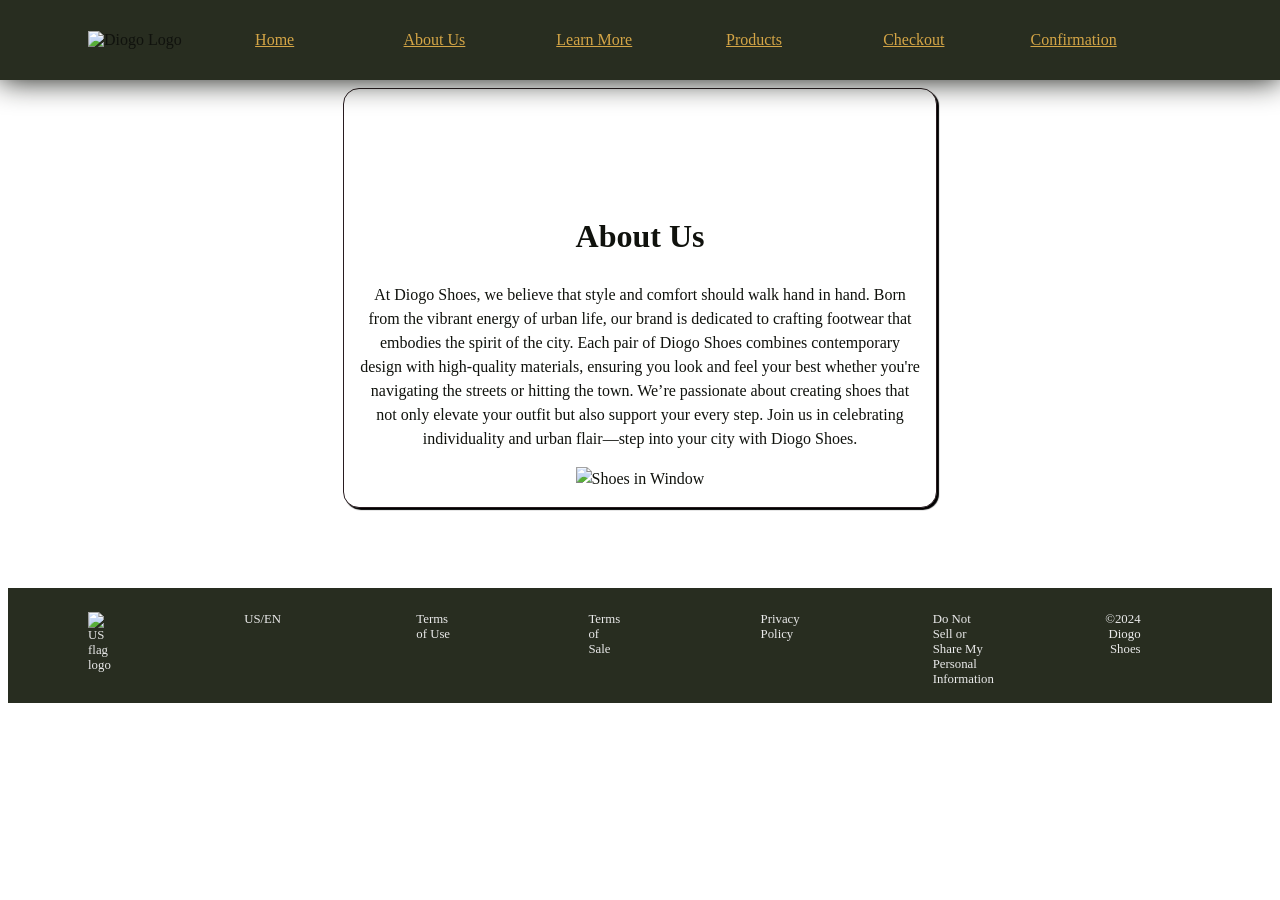
==== aboutus.html @ 231948c6 "Add files via upload" ====
<!DOCTYPE html>
<html lang="en">

<head>
    <meta charset="UTF-8">
    <meta name="viewport" content="width=device-width, initial-scale=1.0">
    <title>Diogo Shoes</title>
    <link href="styles.css" rel="stylesheet" />
</head>

<body>
    <div class = "grid-container">
        <div class = "header">
    <header>
        <div class="navigation">
        <ul>
            <li><img src="images/logo.png" alt="Diogo Logo" width="200"></li>
            <li><a href=index.html>Home</a> </li>
            <li><a href=aboutus.html>About Us</a></li>
            <li><a href=learnmore.html>Learn More</a></li>
            <li><a href=products.html>Products</a></li>
            <li><a href=checkout.html>Checkout</a></li>
            <li><a href=confirmation.html>Confirmation</a></li>
        </ul>         
    </div>
    </header>
</div>

    <main>
            <div class = "content">
        <h1>About Us</h1>
        <p>
            At Diogo Shoes, we believe that style and comfort should walk hand in hand. Born from the vibrant energy of
            urban life, our brand is dedicated to crafting footwear that embodies the spirit of the city. Each pair of
            Diogo Shoes combines contemporary design with high-quality materials, ensuring you look and feel your best whether
            you're navigating the streets or hitting the town. We’re passionate about creating shoes that not only elevate your
            outfit but also support your every step. Join us in celebrating individuality and urban flair—step into your
            city with Diogo Shoes.
        </p>
    
        <img src="images/shoes-in-window.jpg" alt="Shoes in Window" width=100% class="center">
    </div>
    </main>
   
    <div class = "footer"> 
    <footer>
       <!--<div class = "flag">
            <img src="images/US.png" alt="US flag logo" width= 25px>
        </div>--> 
        <ul>
            <li><img src="images/US.png" alt="US flag logo" width= 25px></li>
            <li>US/EN</li>
            <li>Terms of Use</li>
            <li>Terms of Sale</li>
            <li>Privacy Policy</li>
            <li>Do Not Sell or Share My Personal Information</li>
            <li><span class="copywrite">©2024 Diogo Shoes</span></li>
        </ul>
    </footer>
</div>
</div>
</body>
</html>
---- styles.css ----
body {
    color: #10120D;
    font-family: sans-serif;
    background-image: url("images/tropical-forest\ \(2\).jpg");
    background-size: cover;
    background-position: center;
    background-repeat: no-repeat;
    font-size: clamp(1rem, 2rem + -0.083vw, 1.5rem)
    margin 0;
    padding: 0;
}

/*h1 {
    padding: 0;
    margin-top: 1em;
    text-align: center;
    color: #3b452b;
    text-shadow: rgb(21, 20, 13) 1px 0 1px;
    font-family: Bitter;
    font-size: clamp(1.5rem, 0.955rem + 2.73vw, 3rem);
}

main {
    background-color: white;
    width: 800px;
    height: auto;
    margin:5em auto;
    /*TRBL*/
   /* padding: 1em;
    border-radius: 1em;
    box-shadow: black 2px 2px 1px;
    border: 1px double #291c20;
}

div {
    padding: .5em;
    text-align: left;
    line-height: 1.5;
    font-family: Raleway;
}

.bold {
    font-weight: bold;
}

.center {
    display: block;
    margin-left: auto;
    margin-right: auto;
}
*/
header img {
    width: 100px;
    display: flex-end;
    margin-left: 40px;
}
/*
header {
    background-color: #282D20;
    position: fixed;
    top: 0;
    left: 0;
    right: 0;
    height: 80px;
    display: flex;
    align-items: center;
    box-shadow: 0 0 30px 0 #10120D;
}

header * {
    display: inline;
}

header li {
    margin: 20px;
}

header li a {
    color: #D4A546;
    text-decoration: none;
    font-family: Raleway;
    font-size: 1.5rem;
}

footer img {
    width: 15px;
    margin-left: 40px;
}

footer {
    color: #EAEAEA;
    background-color: #282D20;
    position: relative;
    top: 0;
    left: 0;
    right: 0;
    height: 70px;
    display: flex;
    align-items: baseline;
}

footer * {
    display: inline;
}

footer a {
    color: #EAEAEA;
    margin: auto;
    padding-left: 5em;
    font-family: Raleway;
    font-size: .5rem;
    text-decoration: solid;
    align-content: center;
    gap: 30px;
}

.checkout {
    text-align: left;    
}

p {
    text-indent: 50px;
    padding: .5em;
    text-align: center;
    line-height: 1.5;
    font-family: Raleway;
    max-width: 70ch;
}*/

.copywrite {
    text-align: right;
}

@font-face {
    font-family: Bitter;
    src: url(fonts/Bitter/Bitter-VariableFont_wght.ttf);
}

@font-face {
    font-family: Raleway;
    src: url(fonts/Raleway/Raleway-VariableFont_wght.ttf);
}
/*
.navigation {  
    display: flex;
    flex-direction: row;
    justify-content: flex-end;
    min-width: 1200px;
}*/

.cvc {
    width: 30px;
}
/*
.content{  
    padding: 0 50px;
    max-width: 960px;
    margin: 0 auto;
}

img {
    max-width: 100%;
    height: auto;
}*/

.grid-container {
    display: grid;
    grid-template-areas:
    'header'
    'navigation'
    'content'
    'footer';
    gap: 10x;
}

.header {
    grid-area: header;
    background-color: #282D20;
    position: fixed;
    top: 0;
    left: 0;
    right: 0;
    height: 80px;
    display: flex;
    align-items: center;
    box-shadow: 0 0 30px 0 #10120D;
}
/*.logo {
    width: 100px;
    margin-left: 40px;
}*/
.navigation {
    grid-area: navigation;
}

.navigation ul {
    list-style: none;
    margin: 5em, 0, 5em, 0;
   

    display: grid;
    grid-template-columns: repeat(7, 1fr);
    gap: 10px;
    justify-items: center;       
}

.navigation li {
    padding: 8px;    
    font-family: Raleway;   
    text-align: left;
}

.navigation li a {
    color: #D4A546;
}

.navigation li:hover {
    background-color:#282D20;
    opacity: 0.2;
}
.content {
    grid-area: main;
    background-color: white;    
    font-family: Raleway;
    line-height: 1.5;
    text-align: center;
    max-width: 70ch;
    margin:5em auto;
    padding: 1em;
    padding-top: 100px;
    border-radius: 1em;
    box-shadow: black 2px 2px 1px;
    border: 1px double #291c20;
    }

.content h1 {
    padding: .1rem;
    text-align: center;
    font-family: Raleway;
    font-weight: bold;   
}

.footer {
    grid-area:footer;
    color: #EAEAEA;
    background-color: #282D20;
}
/*.flag {
    display: grid;
    grid-template-columns: repeat(1, 1fr);
    justify-items: left;
    max-width: 100%;
    margin-top: 1em; 
    padding-left: 1em;
}*/
.footer ul {
    list-style: none;
    margin-top: 1.5em;
    padding-left: 4em;

    display: grid;
    grid-template-columns: repeat(7, 1fr);
    gap: 5px;
    justify-items: center;
}

.footer li {
    display: grid;
    grid-template-columns: repeat(3, 2fr);
    justify-items: center;
    color: #EAEAEA;
    font-family: Raleway;
    font-size: clamp(0.6944rem, 0.6513rem + 0.1919vw, 0.8rem);   
    gap: 30px;
}

@media (max-width: 600px) {
 
    .grid-container {
        display: grid;
        grid-template-areas:
        'header'
        'navigation'
        'content'
        'footer';
        gap: 10x;
    }

    .header {
        grid-area: header;
        background-color: #282D20;
        top: 0;
        left: 0;
        right: 0;
        height: 100px;
        display: flex;
        align-items: center;
        box-shadow: 0 0 30px 0 #10120D;
    }

    .navigation {
        grid-area: navigation;
    }

    .navigation ul {
        list-style: none;
        margin: 5em, 0, 5em, 0;       
    
        display: grid;
        grid-template-columns: repeat(auto-fit, minmax(120px, 1fr));
        gap: 10px;             
    }   
  
    .content {
        display: grid;
        grid-template-columns: repeat(1, 1fr);
        justify-items: center;
       padding-top: 100px; 
    }

    .footer {
        grid-area:footer;
        color: #EAEAEA;
        background-color: #282D20;
    }
 
    .footer ul {
        display: grid;
        grid-template-columns: repeat(auto-fit, minmax(120px, 1fr));
        gap: 10px;
    }
}


/*https://www.w3schools.com/css/tryit.asp?filename=tryresponsive_styles*/
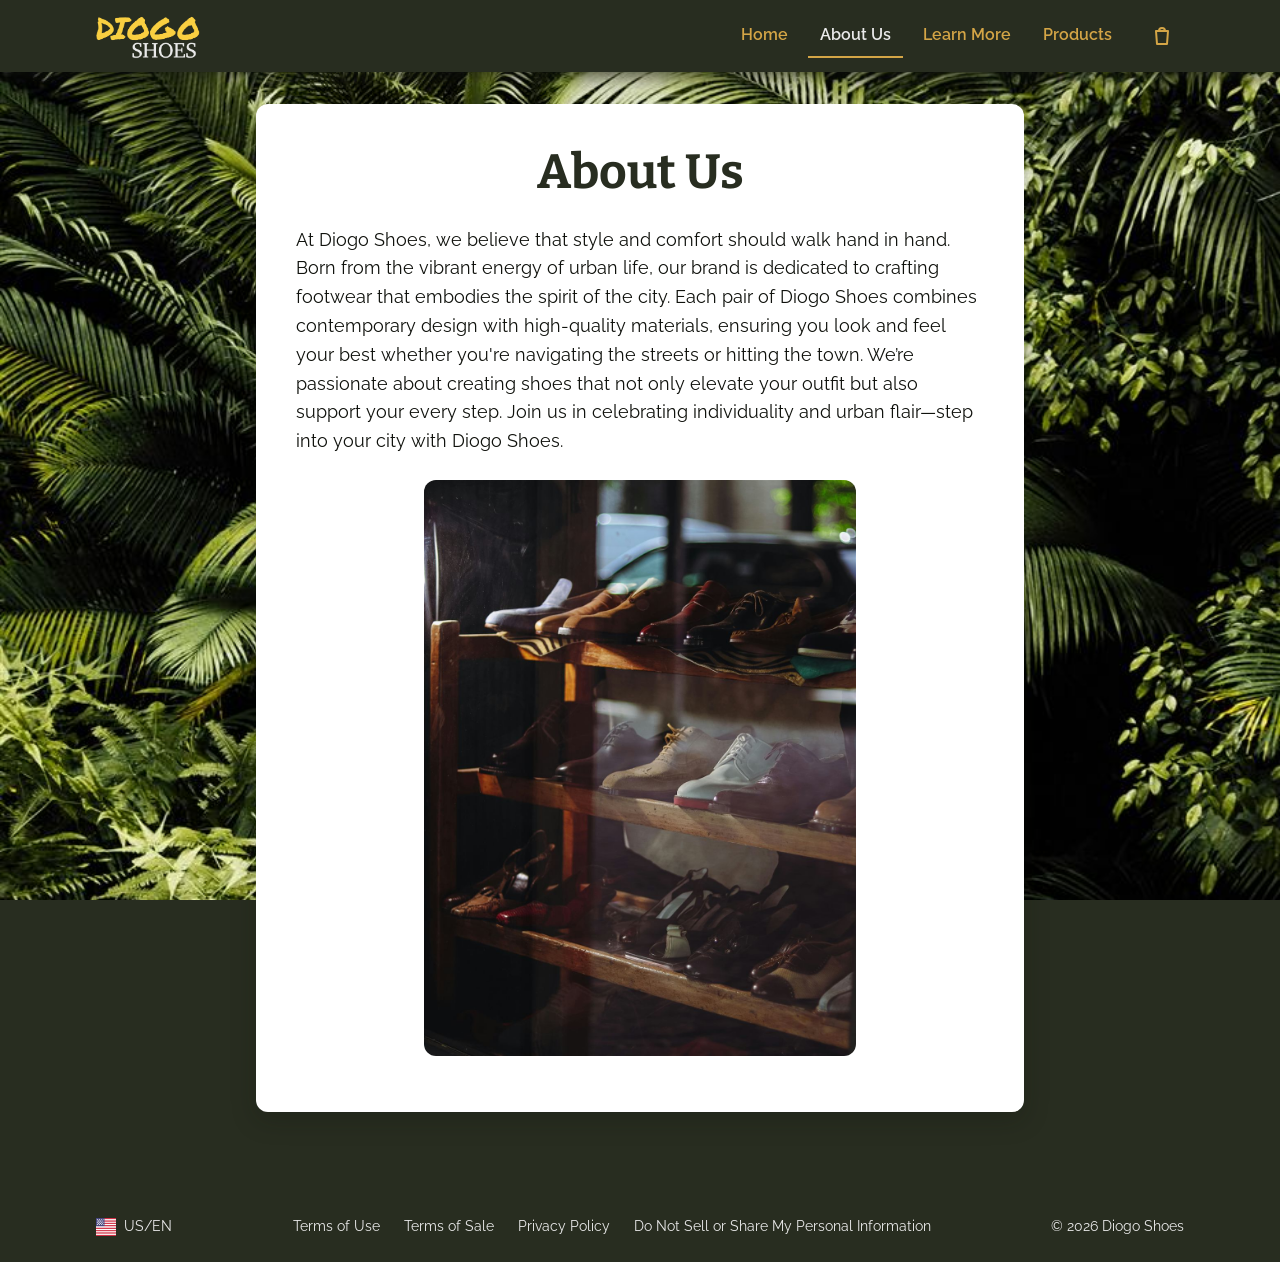
==== commit c4bbcc7d: "Add rebuilt responsive HTML/CSS pages that load the cart/catalog JS The earlier rebuild commit only " ====
--- a/aboutus.html
+++ b/aboutus.html
@@ -1,63 +1,77 @@
-<!DOCTYPE html>
-<html lang="en">
-
-<head>
-    <meta charset="UTF-8">
-    <meta name="viewport" content="width=device-width, initial-scale=1.0">
-    <title>Diogo Shoes</title>
-    <link href="styles.css" rel="stylesheet" />
-</head>
-
-<body>
-    <div class = "grid-container">
-        <div class = "header">
-    <header>
-        <div class="navigation">
-        <ul>
-            <li><img src="images/logo.png" alt="Diogo Logo" width="200"></li>
-            <li><a href=index.html>Home</a> </li>
-            <li><a href=aboutus.html>About Us</a></li>
-            <li><a href=learnmore.html>Learn More</a></li>
-            <li><a href=products.html>Products</a></li>
-            <li><a href=checkout.html>Checkout</a></li>
-            <li><a href=confirmation.html>Confirmation</a></li>
-        </ul>         
-    </div>
-    </header>
-</div>
-
-    <main>
-            <div class = "content">
-        <h1>About Us</h1>
-        <p>
-            At Diogo Shoes, we believe that style and comfort should walk hand in hand. Born from the vibrant energy of
-            urban life, our brand is dedicated to crafting footwear that embodies the spirit of the city. Each pair of
-            Diogo Shoes combines contemporary design with high-quality materials, ensuring you look and feel your best whether
-            you're navigating the streets or hitting the town. We’re passionate about creating shoes that not only elevate your
-            outfit but also support your every step. Join us in celebrating individuality and urban flair—step into your
-            city with Diogo Shoes.
-        </p>
-    
-        <img src="images/shoes-in-window.jpg" alt="Shoes in Window" width=100% class="center">
-    </div>
-    </main>
-   
-    <div class = "footer"> 
-    <footer>
-       <!--<div class = "flag">
-            <img src="images/US.png" alt="US flag logo" width= 25px>
-        </div>--> 
-        <ul>
-            <li><img src="images/US.png" alt="US flag logo" width= 25px></li>
-            <li>US/EN</li>
-            <li>Terms of Use</li>
-            <li>Terms of Sale</li>
-            <li>Privacy Policy</li>
-            <li>Do Not Sell or Share My Personal Information</li>
-            <li><span class="copywrite">©2024 Diogo Shoes</span></li>
-        </ul>
-    </footer>
-</div>
-</div>
-</body>
-</html>
+<!DOCTYPE html>
+<html lang="en">
+
+<head>
+    <meta charset="UTF-8">
+    <meta name="viewport" content="width=device-width, initial-scale=1.0">
+    <meta name="description" content="The story behind Diogo Shoes.">
+    <title>About Us | Diogo Shoes</title>
+    <link rel="icon" href="images/logo.png">
+    <link rel="stylesheet" href="styles.css">
+    <script src="js/products.js" defer></script>
+    <script src="js/cart.js" defer></script>
+    <script src="js/main.js" defer></script>
+</head>
+
+<body>
+    <a class="skip-link" href="#main">Skip to content</a>
+
+    <header class="site-header">
+        <div class="header-inner">
+            <a class="logo" href="index.html">
+                <img src="images/logo.png" alt="Diogo Shoes home" width="120" height="87">
+            </a>
+
+            <button class="nav-toggle" type="button" aria-expanded="false" aria-controls="site-nav" aria-label="Open menu">
+                <span class="nav-toggle-bar" aria-hidden="true"></span>
+            </button>
+
+            <nav id="site-nav" class="site-nav" aria-label="Main">
+                <ul>
+                    <li><a href="index.html">Home</a></li>
+                    <li><a href="aboutus.html">About Us</a></li>
+                    <li><a href="learnmore.html">Learn More</a></li>
+                    <li><a href="products.html">Products</a></li>
+                </ul>
+            </nav>
+
+            <a class="cart-link" href="checkout.html" aria-label="Cart">
+                <svg class="cart-icon" viewBox="0 0 24 24" width="24" height="24" aria-hidden="true" focusable="false">
+                    <path d="M6 7h12l-1 13H7L6 7Z" fill="none" stroke="currentColor" stroke-width="2" stroke-linejoin="round"/>
+                    <path d="M9 7a3 3 0 0 1 6 0" fill="none" stroke="currentColor" stroke-width="2"/>
+                </svg>
+                <span class="cart-count" data-cart-count hidden>0</span>
+            </a>
+        </div>
+    </header>
+
+    <main id="main">
+        <article class="panel prose">
+            <h1>About Us</h1>
+            <p>
+                At Diogo Shoes, we believe that style and comfort should walk hand in hand. Born from the vibrant energy of
+                urban life, our brand is dedicated to crafting footwear that embodies the spirit of the city. Each pair of
+                Diogo Shoes combines contemporary design with high-quality materials, ensuring you look and feel your best
+                whether you're navigating the streets or hitting the town. We’re passionate about creating shoes that not
+                only elevate your outfit but also support your every step. Join us in celebrating individuality and urban
+                flair&mdash;step into your city with Diogo Shoes.
+            </p>
+            <img class="reveal" src="images/shoes-in-window.jpg" alt="Shoes on display in a shop window" width="1051" height="1400" loading="lazy">
+        </article>
+    </main>
+
+    <footer class="site-footer">
+        <div class="footer-inner">
+            <p class="locale"><img src="images/US.png" alt="" width="20" height="18"> US/EN</p>
+            <ul class="footer-links">
+                <li>Terms of Use</li>
+                <li>Terms of Sale</li>
+                <li>Privacy Policy</li>
+                <li>Do Not Sell or Share My Personal Information</li>
+            </ul>
+            <p class="copyright">&copy; <span data-year>2024</span> Diogo Shoes</p>
+        </div>
+    </footer>
+</body>
+
+</html>
--- a/styles.css
+++ b/styles.css
@@ -1,335 +1,1058 @@
-body {
-    color: #10120D;
-    font-family: sans-serif;
-    background-image: url("images/tropical-forest\ \(2\).jpg");
-    background-size: cover;
-    background-position: center;
-    background-repeat: no-repeat;
-    font-size: clamp(1rem, 2rem + -0.083vw, 1.5rem)
-    margin 0;
-    padding: 0;
-}
-
-/*h1 {
-    padding: 0;
-    margin-top: 1em;
-    text-align: center;
-    color: #3b452b;
-    text-shadow: rgb(21, 20, 13) 1px 0 1px;
-    font-family: Bitter;
-    font-size: clamp(1.5rem, 0.955rem + 2.73vw, 3rem);
-}
-
-main {
-    background-color: white;
-    width: 800px;
-    height: auto;
-    margin:5em auto;
-    /*TRBL*/
-   /* padding: 1em;
-    border-radius: 1em;
-    box-shadow: black 2px 2px 1px;
-    border: 1px double #291c20;
-}
-
-div {
-    padding: .5em;
-    text-align: left;
-    line-height: 1.5;
-    font-family: Raleway;
-}
-
-.bold {
-    font-weight: bold;
-}
-
-.center {
-    display: block;
-    margin-left: auto;
-    margin-right: auto;
-}
-*/
-header img {
-    width: 100px;
-    display: flex-end;
-    margin-left: 40px;
-}
-/*
-header {
-    background-color: #282D20;
-    position: fixed;
-    top: 0;
-    left: 0;
-    right: 0;
-    height: 80px;
-    display: flex;
-    align-items: center;
-    box-shadow: 0 0 30px 0 #10120D;
-}
-
-header * {
-    display: inline;
-}
-
-header li {
-    margin: 20px;
-}
-
-header li a {
-    color: #D4A546;
-    text-decoration: none;
-    font-family: Raleway;
-    font-size: 1.5rem;
-}
-
-footer img {
-    width: 15px;
-    margin-left: 40px;
-}
-
-footer {
-    color: #EAEAEA;
-    background-color: #282D20;
-    position: relative;
-    top: 0;
-    left: 0;
-    right: 0;
-    height: 70px;
-    display: flex;
-    align-items: baseline;
-}
-
-footer * {
-    display: inline;
-}
-
-footer a {
-    color: #EAEAEA;
-    margin: auto;
-    padding-left: 5em;
-    font-family: Raleway;
-    font-size: .5rem;
-    text-decoration: solid;
-    align-content: center;
-    gap: 30px;
-}
-
-.checkout {
-    text-align: left;    
-}
-
-p {
-    text-indent: 50px;
-    padding: .5em;
-    text-align: center;
-    line-height: 1.5;
-    font-family: Raleway;
-    max-width: 70ch;
-}*/
-
-.copywrite {
-    text-align: right;
-}
-
-@font-face {
-    font-family: Bitter;
-    src: url(fonts/Bitter/Bitter-VariableFont_wght.ttf);
-}
-
-@font-face {
-    font-family: Raleway;
-    src: url(fonts/Raleway/Raleway-VariableFont_wght.ttf);
-}
-/*
-.navigation {  
-    display: flex;
-    flex-direction: row;
-    justify-content: flex-end;
-    min-width: 1200px;
-}*/
-
-.cvc {
-    width: 30px;
-}
-/*
-.content{  
-    padding: 0 50px;
-    max-width: 960px;
-    margin: 0 auto;
-}
-
-img {
-    max-width: 100%;
-    height: auto;
-}*/
-
-.grid-container {
-    display: grid;
-    grid-template-areas:
-    'header'
-    'navigation'
-    'content'
-    'footer';
-    gap: 10x;
-}
-
-.header {
-    grid-area: header;
-    background-color: #282D20;
-    position: fixed;
-    top: 0;
-    left: 0;
-    right: 0;
-    height: 80px;
-    display: flex;
-    align-items: center;
-    box-shadow: 0 0 30px 0 #10120D;
-}
-/*.logo {
-    width: 100px;
-    margin-left: 40px;
-}*/
-.navigation {
-    grid-area: navigation;
-}
-
-.navigation ul {
-    list-style: none;
-    margin: 5em, 0, 5em, 0;
-   
-
-    display: grid;
-    grid-template-columns: repeat(7, 1fr);
-    gap: 10px;
-    justify-items: center;       
-}
-
-.navigation li {
-    padding: 8px;    
-    font-family: Raleway;   
-    text-align: left;
-}
-
-.navigation li a {
-    color: #D4A546;
-}
-
-.navigation li:hover {
-    background-color:#282D20;
-    opacity: 0.2;
-}
-.content {
-    grid-area: main;
-    background-color: white;    
-    font-family: Raleway;
-    line-height: 1.5;
-    text-align: center;
-    max-width: 70ch;
-    margin:5em auto;
-    padding: 1em;
-    padding-top: 100px;
-    border-radius: 1em;
-    box-shadow: black 2px 2px 1px;
-    border: 1px double #291c20;
-    }
-
-.content h1 {
-    padding: .1rem;
-    text-align: center;
-    font-family: Raleway;
-    font-weight: bold;   
-}
-
-.footer {
-    grid-area:footer;
-    color: #EAEAEA;
-    background-color: #282D20;
-}
-/*.flag {
-    display: grid;
-    grid-template-columns: repeat(1, 1fr);
-    justify-items: left;
-    max-width: 100%;
-    margin-top: 1em; 
-    padding-left: 1em;
-}*/
-.footer ul {
-    list-style: none;
-    margin-top: 1.5em;
-    padding-left: 4em;
-
-    display: grid;
-    grid-template-columns: repeat(7, 1fr);
-    gap: 5px;
-    justify-items: center;
-}
-
-.footer li {
-    display: grid;
-    grid-template-columns: repeat(3, 2fr);
-    justify-items: center;
-    color: #EAEAEA;
-    font-family: Raleway;
-    font-size: clamp(0.6944rem, 0.6513rem + 0.1919vw, 0.8rem);   
-    gap: 30px;
-}
-
-@media (max-width: 600px) {
- 
-    .grid-container {
-        display: grid;
-        grid-template-areas:
-        'header'
-        'navigation'
-        'content'
-        'footer';
-        gap: 10x;
-    }
-
-    .header {
-        grid-area: header;
-        background-color: #282D20;
-        top: 0;
-        left: 0;
-        right: 0;
-        height: 100px;
-        display: flex;
-        align-items: center;
-        box-shadow: 0 0 30px 0 #10120D;
-    }
-
-    .navigation {
-        grid-area: navigation;
-    }
-
-    .navigation ul {
-        list-style: none;
-        margin: 5em, 0, 5em, 0;       
-    
-        display: grid;
-        grid-template-columns: repeat(auto-fit, minmax(120px, 1fr));
-        gap: 10px;             
-    }   
-  
-    .content {
-        display: grid;
-        grid-template-columns: repeat(1, 1fr);
-        justify-items: center;
-       padding-top: 100px; 
-    }
-
-    .footer {
-        grid-area:footer;
-        color: #EAEAEA;
-        background-color: #282D20;
-    }
- 
-    .footer ul {
-        display: grid;
-        grid-template-columns: repeat(auto-fit, minmax(120px, 1fr));
-        gap: 10px;
-    }
-}
-
-
-/*https://www.w3schools.com/css/tryit.asp?filename=tryresponsive_styles*/
+/* Diogo Shoes
+   Mobile-first stylesheet: Base styles target small screens
+   Media queries add layout as space grows. */
+
+@font-face {
+    font-family: Raleway;
+    src: url("fonts/Raleway-VariableFont_wght.ttf") format("truetype");
+    font-weight: 100 900;
+
+    /* Show a fallback font right away, then swap in this one once it loads. */
+
+    font-display: swap;
+}
+
+@font-face {
+    font-family: Bitter;
+    src: url("fonts/Bitter-VariableFont_wght.ttf") format("truetype");
+    font-weight: 100 900;
+    font-display: swap;
+}
+
+/* CSS variables: define a value once here and reuse it with var(--name).
+   Changing a color here updates it everywhere. */
+
+:root {
+    --color-forest: #282d20;
+    --color-forest-dark: #10120d;
+    --color-gold: #d4a546;
+    --color-gold-light: #f4c95d;
+    --color-light: #eaeaea;
+    --color-surface: #ffffff;
+    --color-muted: #5b6152;
+    --color-border: #d6d8d1;
+    --color-error: #b3261e;
+    --color-success: #2e6b30;
+
+    --font-body: Raleway, system-ui, sans-serif;
+    --font-heading: Bitter, Georgia, serif;
+
+    --radius: 0.75rem;
+    --shadow: 0 0.5rem 1.5rem rgb(16 18 13 / 0.25);
+
+    /* clamp(min, preferred, max): grows with the screen width (vw) but stays between min and max. */
+
+    --gutter: clamp(1rem, 4vw, 2rem);
+    --header-height: 4.5rem;
+}
+
+/* Base */
+
+/* border-box makes width include padding and border, so sizes are easier to predict. */
+
+*,
+*::before,
+*::after {
+    box-sizing: border-box;
+}
+
+/* When jumping to a link like #main, leave room so the sticky header doesn't cover it. */
+
+html {
+    scroll-padding-top: calc(var(--header-height) + 1rem);
+}
+
+/* A full-height column; main has flex: 1 so it stretches and keeps the footer at the bottom. */
+
+body {
+    margin: 0;
+    min-height: 100vh;
+    display: flex;
+    flex-direction: column;
+    color: var(--color-forest-dark);
+    font-family: var(--font-body);
+    font-size: clamp(1rem, 0.95rem + 0.25vw, 1.125rem);
+    line-height: 1.6;
+    background: var(--color-forest) url("images/background.jpg") center / cover fixed;
+}
+
+main {
+    flex: 1;
+    width: 100%;
+    max-width: 72rem;
+    margin: 0 auto;
+    padding: 2rem var(--gutter) 3rem;
+}
+
+img {
+    max-width: 100%;
+    height: auto;
+    display: block;
+}
+
+h1,
+h2,
+h3 {
+    font-family: var(--font-heading);
+    line-height: 1.2;
+    color: var(--color-forest);
+}
+
+h1 {
+    margin: 0 0 1.5rem;
+    text-align: center;
+    font-size: clamp(1.75rem, 1.3rem + 2.2vw, 3rem);
+}
+
+h2 {
+    font-size: clamp(1.35rem, 1.1rem + 1vw, 1.9rem);
+}
+
+a {
+    color: inherit;
+}
+
+/* Outline for keyboard users (Tab key); it doesn't appear on mouse clicks. */
+
+:focus-visible {
+    outline: 3px solid var(--color-gold);
+    outline-offset: 2px;
+}
+
+/* Make sure the hidden attribute always wins, even over rules that set display. */
+
+[hidden] {
+    display: none !important;
+}
+
+/* Sits off-screen until a keyboard user tabs to it, then slides into view.
+   It lets them jump past the menu straight to the page content. */
+
+.skip-link {
+    position: absolute;
+    left: 1rem;
+    top: -4rem;
+    z-index: 100;
+    padding: 0.5rem 1rem;
+    background: var(--color-gold);
+    color: var(--color-forest-dark);
+    font-weight: 700;
+    border-radius: var(--radius);
+}
+
+.skip-link:focus {
+    top: 1rem;
+}
+
+.center-text {
+    text-align: center;
+}
+
+/* Buttons & form controls */
+
+.button {
+    display: inline-block;
+    padding: 0.7rem 1.4rem;
+    border: 2px solid var(--color-forest);
+    border-radius: 999px;
+    background: var(--color-forest);
+    color: var(--color-gold-light);
+    font: inherit;
+    font-weight: 700;
+    text-decoration: none;
+    text-align: center;
+    cursor: pointer;
+    transition: background-color 0.2s, color 0.2s, transform 0.1s;
+}
+
+.button:hover {
+    background: var(--color-forest-dark);
+}
+
+.button:active {
+    transform: translateY(1px);
+}
+
+.button:disabled {
+    opacity: 0.55;
+    cursor: not-allowed;
+}
+
+.button-outline {
+    background: transparent;
+    color: var(--color-forest);
+}
+
+.button-outline:hover {
+    background: var(--color-forest);
+    color: var(--color-gold-light);
+}
+
+.button-block {
+    width: 100%;
+}
+
+.text-link {
+    font-weight: 700;
+    color: var(--color-forest);
+}
+
+label {
+    display: block;
+    margin-bottom: 0.25rem;
+    font-weight: 600;
+    font-size: 0.95rem;
+}
+
+input,
+select {
+    width: 100%;
+    padding: 0.6rem 0.75rem;
+    border: 1px solid var(--color-border);
+    border-radius: 0.5rem;
+    background: var(--color-surface);
+    font: inherit;
+    color: inherit;
+}
+
+input[aria-invalid="true"],
+select[aria-invalid="true"] {
+    border-color: var(--color-error);
+    box-shadow: 0 0 0 1px var(--color-error);
+}
+
+.field {
+    margin-bottom: 1rem;
+}
+
+.field-error,
+.form-error {
+    min-height: 1.25em;
+    margin: 0.25rem 0 0;
+    color: var(--color-error);
+    font-size: 0.85rem;
+}
+
+/* Take up no space when there's no error message. */
+
+.field-error:empty,
+.form-error:empty {
+    min-height: 0;
+}
+
+/* Header & navigation */
+
+/* sticky: scrolls normally until it reaches the top, then stays there. */
+
+.site-header {
+    position: sticky;
+    top: 0;
+    z-index: 50;
+    background: var(--color-forest);
+    box-shadow: 0 0 1.5rem var(--color-forest-dark);
+}
+
+.header-inner {
+    max-width: 72rem;
+    min-height: var(--header-height);
+    margin: 0 auto;
+    padding: 0 var(--gutter);
+    display: flex;
+    align-items: center;
+    gap: 1rem;
+}
+
+/* margin-right: auto takes up all the spare space, pushing everything else to the right. */
+
+.logo {
+    margin-right: auto;
+}
+
+/* The logo PNG has a lot of empty space below the lettering; crop it. */
+
+.logo img {
+    width: 6.5rem;
+    height: 3.25rem;
+    object-fit: cover;
+    object-position: center 20%;
+}
+
+/* order changes where an item sits in a flex row without moving it in the HTML. */
+
+.nav-toggle {
+    order: 3;
+    width: 2.75rem;
+    height: 2.75rem;
+    display: grid;
+    place-items: center;
+    padding: 0;
+    border: 0;
+    background: transparent;
+    cursor: pointer;
+}
+
+/* The three menu lines: one real span plus ::before and ::after,
+   which are extra boxes CSS draws above and below it. */
+
+.nav-toggle-bar,
+.nav-toggle-bar::before,
+.nav-toggle-bar::after {
+    display: block;
+    width: 1.5rem;
+    height: 2px;
+    background: var(--color-gold);
+    transition: transform 0.25s, opacity 0.25s;
+}
+
+.nav-toggle-bar {
+    position: relative;
+}
+
+.nav-toggle-bar::before,
+.nav-toggle-bar::after {
+    content: "";
+    position: absolute;
+    left: 0;
+}
+
+.nav-toggle-bar::before {
+    top: -7px;
+}
+
+.nav-toggle-bar::after {
+    top: 7px;
+}
+
+/* When the menu is open: hide the middle line and rotate the other two into an X. */
+
+.nav-toggle[aria-expanded="true"] .nav-toggle-bar {
+    background: transparent;
+}
+
+.nav-toggle[aria-expanded="true"] .nav-toggle-bar::before {
+    transform: translateY(7px) rotate(45deg);
+}
+
+.nav-toggle[aria-expanded="true"] .nav-toggle-bar::after {
+    transform: translateY(-7px) rotate(-45deg);
+}
+
+/* Mobile: the menu drops down below the header bar. Without JS it stays visible. */
+
+.site-nav {
+    position: absolute;
+    top: 100%;
+    left: 0;
+    right: 0;
+    background: var(--color-forest);
+    box-shadow: 0 1rem 1.5rem rgb(16 18 13 / 0.4);
+}
+
+/* main.js adds the "js" class to <html>, so the menu is only hidden
+   when JavaScript is running and the button can open it. */
+
+.js .site-nav {
+    display: none;
+}
+
+.js .site-nav.is-open {
+    display: block;
+}
+
+.site-nav ul {
+    list-style: none;
+    margin: 0;
+    padding: 0.5rem var(--gutter) 1rem;
+}
+
+.site-nav a {
+    display: block;
+    padding: 0.75rem 0.5rem;
+    color: var(--color-gold);
+    text-decoration: none;
+    font-weight: 600;
+    font-size: 1.1rem;
+    border-bottom: 2px solid transparent;
+    transition: color 0.2s, border-color 0.2s;
+}
+
+.site-nav a:hover {
+    color: var(--color-gold-light);
+}
+
+.site-nav a[aria-current="page"] {
+    color: var(--color-light);
+    border-bottom-color: var(--color-gold);
+}
+
+.cart-link {
+    order: 2;
+    position: relative;
+    display: grid;
+    place-items: center;
+    width: 2.75rem;
+    height: 2.75rem;
+    color: var(--color-gold);
+    border-radius: 50%;
+}
+
+.cart-link:hover,
+.cart-link[aria-current="page"] {
+    color: var(--color-light);
+}
+
+/* position: absolute places the badge relative to .cart-link (which is position: relative). */
+
+.cart-count {
+    position: absolute;
+    top: 0;
+    right: -0.15rem;
+    min-width: 1.25rem;
+    height: 1.25rem;
+    padding: 0 0.3rem;
+    border-radius: 999px;
+    background: var(--color-gold);
+    color: var(--color-forest-dark);
+    font-size: 0.75rem;
+    font-weight: 800;
+    line-height: 1.25rem;
+    text-align: center;
+}
+
+/* Content panels */
+
+.panel {
+    background: var(--color-surface);
+    border-radius: var(--radius);
+    box-shadow: var(--shadow);
+    padding: clamp(1.25rem, 4vw, 2.5rem);
+    margin-bottom: 2rem;
+}
+
+.prose {
+    max-width: 48rem;
+    margin-left: auto;
+    margin-right: auto;
+}
+
+/* ch is the width of one character, so lines stay a comfortable reading length. */
+
+.prose p {
+    max-width: 65ch;
+    margin: 0 auto 1.5rem;
+}
+
+/* Scale photos down to fit rather than cropping, so the shoes stay in frame. */
+
+.prose img {
+    width: auto;
+    max-height: 36rem;
+    margin: 0 auto 1rem;
+    border-radius: var(--radius);
+}
+
+/* "A + B" targets a B directly after an A, so every section except the first gets a divider. */
+
+.feature + .feature {
+    margin-top: 2.5rem;
+    padding-top: 1rem;
+    border-top: 1px solid var(--color-border);
+}
+
+.feature h2 {
+    text-align: center;
+}
+
+/* Scroll-in animation; only hidden when JS is running to reveal it again. */
+
+.js .reveal {
+    opacity: 0;
+    transform: translateY(1.5rem);
+    transition: opacity 0.6s ease, transform 0.6s ease;
+}
+
+.js .reveal.is-visible {
+    opacity: 1;
+    transform: none;
+}
+
+/* Home */
+
+.hero {
+    margin-bottom: 2rem;
+    border-radius: var(--radius);
+    overflow: hidden;
+    box-shadow: var(--shadow);
+}
+
+.hero img {
+    width: 100%;
+}
+
+.hero-actions {
+    display: flex;
+    flex-wrap: wrap;
+    justify-content: center;
+    gap: 0.75rem;
+    padding: 0 1rem 1.5rem;
+
+    /* Same translucent green as the banner PNG so they read as one block. */
+
+    background: rgb(33 37 25 / 0.67);
+}
+
+.hero .button-outline {
+    border-color: var(--color-light);
+    color: var(--color-light);
+}
+
+.hero .button-outline:hover {
+    background: var(--color-light);
+    color: var(--color-forest);
+}
+
+/* Product catalog */
+
+.catalog-toolbar {
+    display: grid;
+    gap: 1rem;
+    margin-bottom: 1rem;
+}
+
+.filter-group {
+    display: flex;
+    flex-wrap: wrap;
+    gap: 0.5rem;
+}
+
+.chip {
+    padding: 0.45rem 1.1rem;
+    border: 2px solid var(--color-forest);
+    border-radius: 999px;
+    background: transparent;
+    color: var(--color-forest);
+    font: inherit;
+    font-weight: 600;
+    cursor: pointer;
+}
+
+.chip[aria-pressed="true"] {
+    background: var(--color-forest);
+    color: var(--color-gold-light);
+}
+
+.toolbar-fields {
+    display: grid;
+    grid-template-columns: 1fr 1fr;
+    gap: 0.75rem;
+}
+
+.toolbar-fields .field {
+    margin: 0;
+}
+
+.results-status {
+    margin: 0 0 1rem;
+    color: var(--color-muted);
+    font-size: 0.95rem;
+}
+
+/* Fits as many columns as possible, each at least 15rem wide, sharing extra space (1fr).
+   This makes the grid responsive without media queries. */
+
+.product-grid {
+    display: grid;
+    grid-template-columns: repeat(auto-fill, minmax(15rem, 1fr));
+    gap: 1.5rem;
+    margin-bottom: 1.5rem;
+}
+
+.product-card {
+    display: flex;
+    flex-direction: column;
+    border: 1px solid var(--color-border);
+    border-radius: var(--radius);
+    overflow: hidden;
+    transition: transform 0.2s, box-shadow 0.2s;
+}
+
+.product-card:hover {
+    transform: translateY(-3px);
+    box-shadow: var(--shadow);
+}
+
+/* Every photo gets the same 3:4 shape. object-fit: cover fills it by cropping
+   the edges instead of stretching the image. */
+
+.product-image {
+    width: 100%;
+    aspect-ratio: 3 / 4;
+    object-fit: cover;
+    background: var(--color-light);
+}
+
+/* Wide studio shots are shown whole; the fill matches their white-to-gray backdrop. */
+
+.product-image-contain {
+    object-fit: contain;
+    background: linear-gradient(#fdfdfd, #f5f5f5 45%, #ececee);
+}
+
+.product-body {
+    display: flex;
+    flex-direction: column;
+    flex: 1;
+    padding: 1rem;
+}
+
+.product-category {
+    margin: 0;
+    color: var(--color-muted);
+    font-size: 0.8rem;
+    font-weight: 700;
+    letter-spacing: 0.08em;
+    text-transform: uppercase;
+}
+
+.product-name {
+    margin: 0.25rem 0;
+    font-size: 1.25rem;
+}
+
+.product-price {
+    margin: 0 0 0.75rem;
+    font-weight: 700;
+    font-size: 1.1rem;
+}
+
+/* Pushes the button to the bottom so buttons line up across cards. */
+
+.add-to-cart {
+    margin-top: auto;
+}
+
+.product-body .field-error {
+    margin-bottom: 0.5rem;
+}
+
+/* Checkout */
+
+.checkout-layout {
+    display: grid;
+    gap: 2rem;
+}
+
+.checkout-layout h2 {
+    margin-top: 0;
+}
+
+.cart-items {
+    list-style: none;
+    margin: 0 0 1.5rem;
+    padding: 0;
+}
+
+/* Three columns: fixed-width photo, details taking the remaining space, price as wide as needed. */
+
+.cart-item {
+    display: grid;
+    grid-template-columns: 4.5rem 1fr auto;
+    gap: 0.75rem;
+    align-items: start;
+    padding: 1rem 0;
+    border-bottom: 1px solid var(--color-border);
+}
+
+.cart-item img {
+    width: 4.5rem;
+    height: 4.5rem;
+    object-fit: cover;
+    border-radius: 0.5rem;
+}
+
+.cart-item p {
+    margin: 0;
+}
+
+.cart-item-name {
+    font-weight: 700;
+}
+
+.cart-item-size {
+    color: var(--color-muted);
+    font-size: 0.9rem;
+}
+
+.cart-item-end {
+    text-align: right;
+}
+
+.cart-item-price {
+    font-weight: 700;
+}
+
+.qty {
+    display: inline-flex;
+    align-items: center;
+    margin-top: 0.5rem;
+    border: 1px solid var(--color-border);
+    border-radius: 999px;
+}
+
+.qty-button {
+    width: 2rem;
+    height: 2rem;
+    border: 0;
+    border-radius: 50%;
+    background: transparent;
+    font: inherit;
+    font-weight: 700;
+    cursor: pointer;
+}
+
+.qty-button:hover:not(:disabled) {
+    background: var(--color-light);
+}
+
+.qty-button:disabled {
+    opacity: 0.35;
+    cursor: not-allowed;
+}
+
+.qty-value {
+    min-width: 1.75rem;
+    text-align: center;
+    font-weight: 600;
+}
+
+.remove-button {
+    margin-top: 0.5rem;
+    padding: 0;
+    border: 0;
+    background: none;
+    color: var(--color-muted);
+    font: inherit;
+    font-size: 0.85rem;
+    text-decoration: underline;
+    cursor: pointer;
+}
+
+.remove-button:hover {
+    color: var(--color-error);
+}
+
+.cart-empty {
+    padding: 1.5rem;
+    margin-bottom: 1.5rem;
+    text-align: center;
+    background: var(--color-light);
+    border-radius: var(--radius);
+}
+
+.cart-empty p {
+    margin-top: 0;
+}
+
+.inline-field {
+    display: flex;
+    gap: 0.5rem;
+}
+
+.inline-field .button {
+    padding-block: 0.5rem;
+}
+
+.promo-message {
+    margin: 0.25rem 0 0;
+    font-size: 0.9rem;
+}
+
+.promo-message.is-success {
+    color: var(--color-success);
+}
+
+.promo-message.is-error {
+    color: var(--color-error);
+}
+
+.totals {
+    margin: 1.5rem 0 0;
+}
+
+.totals div {
+    display: flex;
+    justify-content: space-between;
+    padding: 0.35rem 0;
+}
+
+/* tabular-nums gives every digit the same width so prices line up. */
+
+.totals dd {
+    margin: 0;
+    font-variant-numeric: tabular-nums;
+}
+
+.totals-grand {
+    margin-top: 0.5rem;
+    border-top: 2px solid var(--color-forest);
+    font-weight: 800;
+    font-size: 1.2rem;
+}
+
+.shipping-note {
+    margin: 0.5rem 0 0;
+    color: var(--color-muted);
+    font-size: 0.9rem;
+}
+
+.demo-note {
+    padding: 0.75rem 1rem;
+    border-left: 4px solid var(--color-gold);
+    background: #fbf5e6;
+    font-size: 0.9rem;
+}
+
+.card-brand {
+    float: right;
+    color: var(--color-muted);
+    font-weight: 700;
+}
+
+.field-row {
+    display: grid;
+    grid-template-columns: 1fr 1fr;
+    gap: 0 0.75rem;
+}
+
+/* 1 / -1 means "from the first grid line to the last", so ZIP spans the full row on phones. */
+
+.field-row .field:last-child {
+    grid-column: 1 / -1;
+}
+
+/* Confirmation  */
+
+.confirmation {
+    max-width: 40rem;
+    margin-left: auto;
+    margin-right: auto;
+    text-align: center;
+}
+
+.confirmation .lead {
+    font-size: 1.25rem;
+    margin: 0 0 1rem;
+}
+
+.confirmation .arrow {
+    width: min(100%, 20rem);
+    margin: 0 auto 1.5rem;
+}
+
+.order-meta {
+    display: grid;
+    gap: 0.75rem;
+    margin: 0 0 1.5rem;
+    padding: 1rem;
+    background: var(--color-light);
+    border-radius: var(--radius);
+    text-align: left;
+}
+
+.order-meta dt {
+    color: var(--color-muted);
+    font-size: 0.85rem;
+}
+
+.order-meta dd {
+    margin: 0;
+    font-weight: 700;
+    overflow-wrap: anywhere;
+}
+
+.order-items {
+    list-style: none;
+    margin: 0;
+    padding: 0;
+    text-align: left;
+}
+
+.order-items li {
+    display: flex;
+    justify-content: space-between;
+    gap: 1rem;
+    padding: 0.5rem 0;
+    border-bottom: 1px solid var(--color-border);
+}
+
+.confirmation .totals {
+    text-align: left;
+}
+
+.share {
+    margin-top: 2.5rem;
+    padding-top: 1.5rem;
+    border-top: 1px solid var(--color-border);
+}
+
+.share h2 {
+    margin-top: 0;
+}
+
+/* Toast */
+
+/* left: 50% plus translate(-50%) centers it horizontally. It starts invisible and a
+   little low; adding .is-visible fades it in and slides it up. */
+
+.toast {
+    position: fixed;
+    left: 50%;
+    bottom: 1.5rem;
+    z-index: 60;
+    max-width: calc(100% - 2rem);
+    padding: 0.75rem 1.25rem;
+    border-radius: var(--radius);
+    background: var(--color-forest-dark);
+    color: var(--color-light);
+    box-shadow: var(--shadow);
+    opacity: 0;
+    transform: translate(-50%, 1rem);
+    pointer-events: none;
+    transition: opacity 0.25s, transform 0.25s;
+}
+
+.toast.is-visible {
+    opacity: 1;
+    transform: translate(-50%, 0);
+}
+
+/* Footer */
+
+.site-footer {
+    background: var(--color-forest);
+    color: var(--color-light);
+    font-size: 0.85rem;
+}
+
+.footer-inner {
+    max-width: 72rem;
+    margin: 0 auto;
+    padding: 1.5rem var(--gutter);
+    display: grid;
+    gap: 1rem;
+    text-align: center;
+}
+
+.footer-inner p {
+    margin: 0;
+}
+
+.locale {
+    display: inline-flex;
+    align-items: center;
+    justify-content: center;
+    gap: 0.5rem;
+}
+
+.footer-links {
+    list-style: none;
+    margin: 0;
+    padding: 0;
+    display: flex;
+    flex-wrap: wrap;
+    justify-content: center;
+    gap: 0.5rem 1.5rem;
+}
+
+/* Tablet and up */
+
+/* Mobile-first: everything above is for phones. These rules only apply
+   once the screen is at least 48rem (768px) wide. */
+
+@media (min-width: 48rem) {
+    .nav-toggle {
+        display: none;
+    }
+
+    .site-nav,
+    .js .site-nav {
+        position: static;
+        display: block;
+        background: none;
+        box-shadow: none;
+    }
+
+    .site-nav ul {
+        display: flex;
+        gap: 0.5rem;
+        padding: 0;
+    }
+
+    .site-nav a {
+        padding: 0.5rem 0.75rem;
+        font-size: 1rem;
+    }
+
+    .catalog-toolbar {
+        grid-template-columns: auto 1fr;
+        align-items: end;
+    }
+
+    .toolbar-fields {
+        justify-self: end;
+        grid-template-columns: 14rem 12rem;
+    }
+
+    .field-row {
+        grid-template-columns: 2fr 1fr 1.5fr;
+    }
+
+    .field-row .field:last-child {
+        grid-column: auto;
+    }
+
+    .order-meta {
+        grid-template-columns: 1fr 1fr;
+    }
+
+    .footer-inner {
+        grid-template-columns: auto 1fr auto;
+        align-items: center;
+        text-align: left;
+    }
+}
+
+/* Desktop */
+
+@media (min-width: 64rem) {
+    .checkout-layout {
+        grid-template-columns: 1fr 1fr;
+        gap: 3rem;
+    }
+
+    /* Keeps the cart summary in view while scrolling through the payment form. */
+
+    .order-summary {
+        position: sticky;
+        top: calc(var(--header-height) + 1.5rem);
+        align-self: start;
+    }
+}
+
+/* Users with a preference for reduced motion.
+   Some people turn on "reduce motion" in their system settings because animation
+   can make them feel unwell; this turns the animations off for them. */
+
+@media (prefers-reduced-motion: reduce) {
+    *,
+    *::before,
+    *::after {
+        transition-duration: 0.01ms !important;
+        animation-duration: 0.01ms !important;
+    }
+
+    .js .reveal {
+        opacity: 1;
+        transform: none;
+    }
+}
